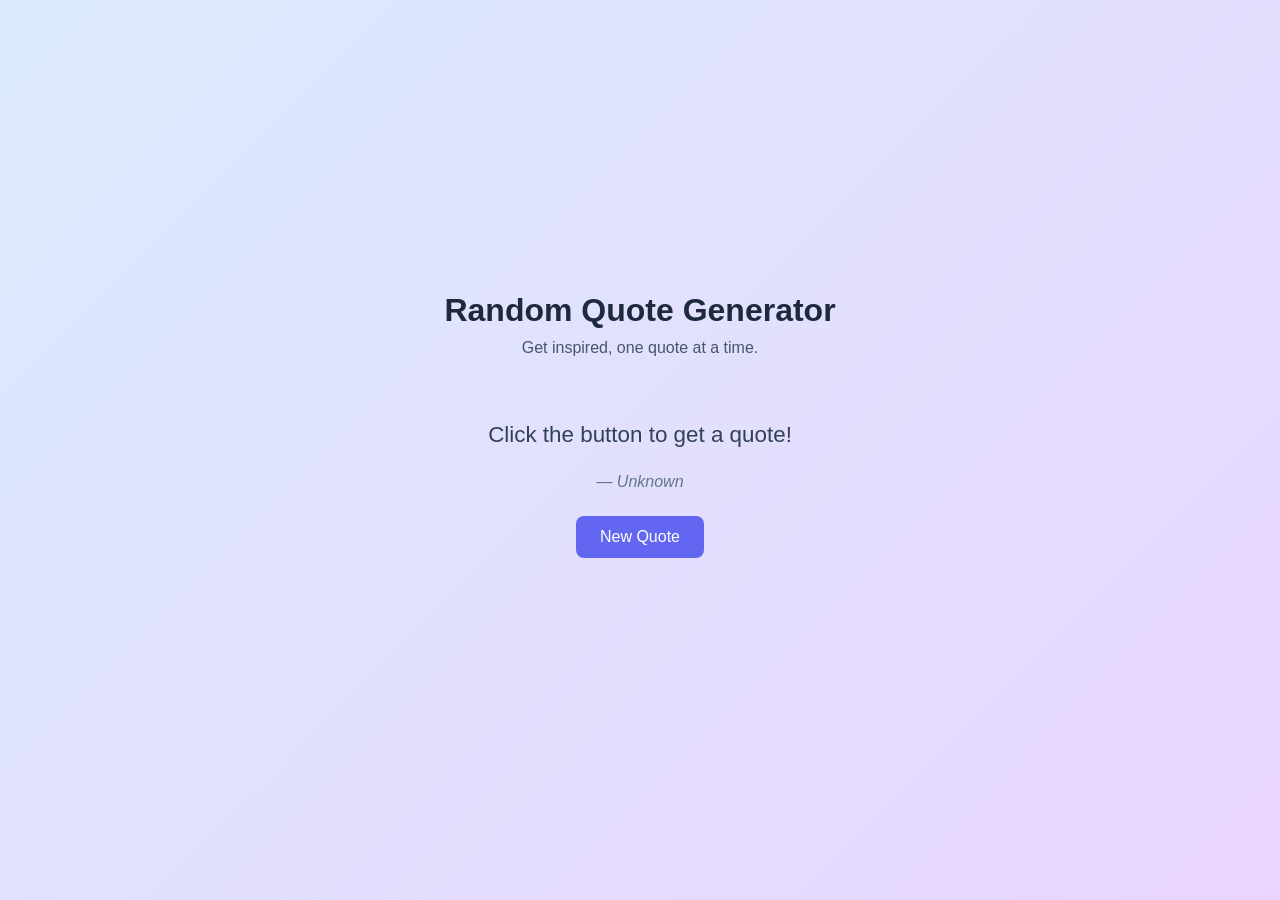
==== index.html @ 4f125be2 "First Commit" ====
<!DOCTYPE html>
<html lang="en">
<head>
    <meta charset="UTF-8">
    <meta name="viewport" content="width=device-width, initial-scale=1.0">
    <title>Random Quote Generator</title>
    <link rel="stylesheet" href="style.css">
</head>
<body>

    <main class="container">
        <header>
            <h1>Random Quote Generator</h1>
            <p>Get inspired, one quote at a time.</p>
        </header>

        <section class="quote-box" aria-live="polite">
            <blockquote id="quote">
                Click the button to get a quote!
            </blockquote>

            <p id="author">— Unknown</p>

            <button id="new-quote" type="button">
                New Quote
            </button>

            <p id="status" role="status"></p>
        </section>
    </main>

    <script src="script.js"></script>
</body>
</html>
---- style.css ----
* {
    margin: 0;
    padding: 0;
    box-sizing: border-box;
}

body {
    font-family: Arial, sans-serif;
    background: linear-gradient(135deg, #dbeafe, #e9d5ff);
    min-height: 100vh;

    display: flex;
    justify-content: center;
    align-items: center;
}

.container {
    width: 90%;
    max-width: 600px;
    text-align: center;
}

header h1 {
    color: #1e293b;
    margin-bottom: 10px;
}

header p {
    color: #475569;
    margin-bottom: 25px;
}

.quote-box {
    background-color: transparent;
    padding: 35px;
    border-radius: 15px;
}

blockquote {
    font-size: 1.4rem;
    line-height: 1.6;
    color: #334155;
    margin-bottom: 20px;
}

#author {
    color: #64748b;
    font-style: italic;
    margin-bottom: 25px;
}

button {
    background-color: #6366f1;
    color: white;
    border: none;
    padding: 12px 24px;
    border-radius: 8px;
    font-size: 1rem;
    cursor: pointer;
    transition: background-color 0.2s;
}

button:hover {
    background-color: #4338ca;
}

button:disabled {
    opacity: 0.6;
    cursor: wait;
}

#status {
    margin-top: 15px;
    color: #475569;
    font-size: 0.9rem;
}
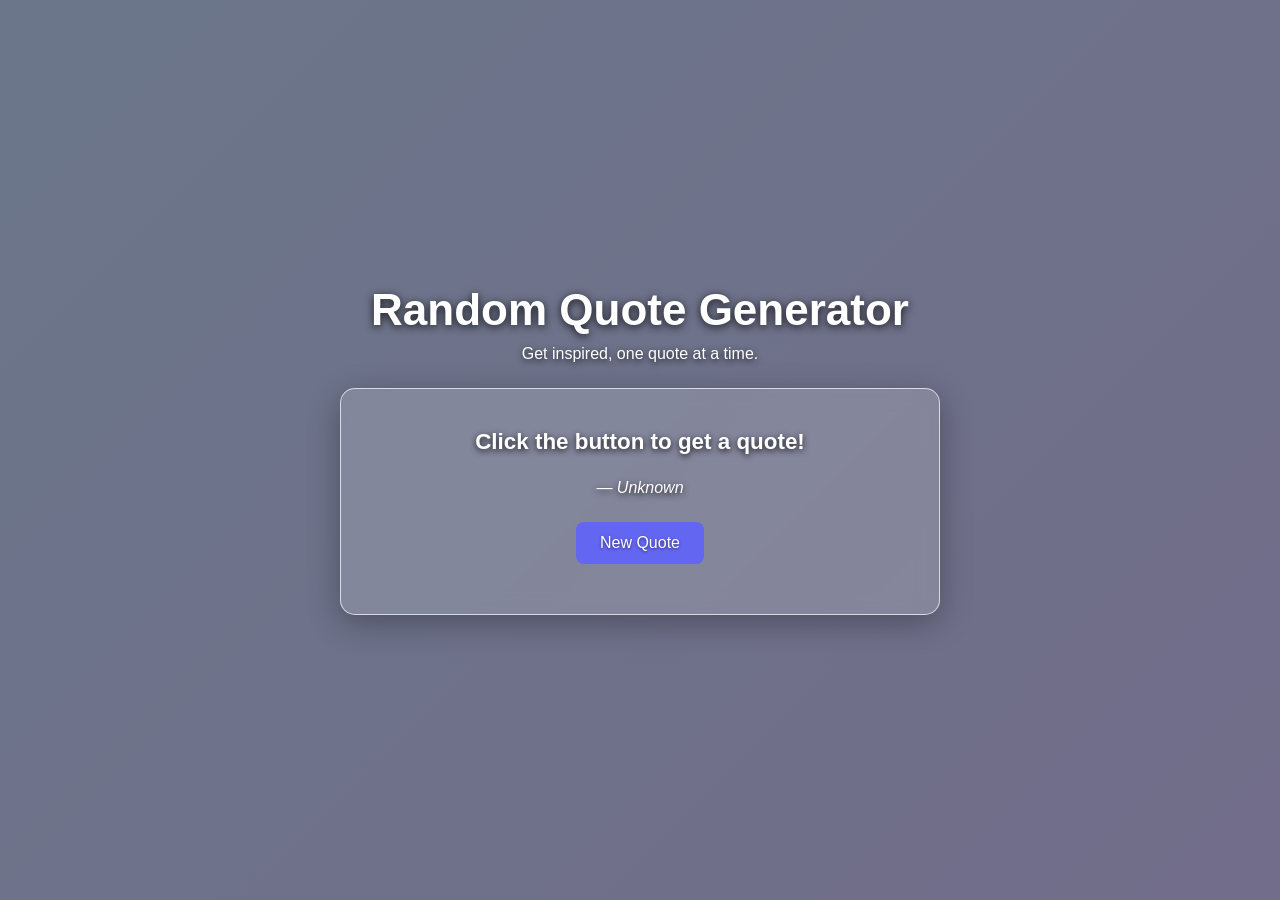
==== commit 2c837afe: "Second Commiterns" ====
--- a/index.html
+++ b/index.html
@@ -9,12 +9,12 @@
 <body>
 
     <main class="container">
-        <header>
+        <header class="page-header">
             <h1>Random Quote Generator</h1>
             <p>Get inspired, one quote at a time.</p>
         </header>
 
-        <section class="quote-box" aria-live="polite">
+        <section class="quote-box" aria-live="polite" aria-label="Random quote">
             <blockquote id="quote">
                 Click the button to get a quote!
             </blockquote>
--- a/style.css
+++ b/style.css
@@ -6,7 +6,13 @@
 
 body {
     font-family: Arial, sans-serif;
-    background: linear-gradient(135deg, #dbeafe, #e9d5ff);
+    background-color: #0f172a;
+    background-image:
+        linear-gradient(rgba(15, 23, 42, 0.55), rgba(15, 23, 42, 0.55)),
+        linear-gradient(135deg, #dbeafe, #e9d5ff);
+    background-size: cover;
+    background-position: center;
+    background-attachment: fixed;
     min-height: 100vh;
 
     display: flex;
@@ -20,32 +26,42 @@
     text-align: center;
 }
 
-header h1 {
-    color: #1e293b;
+.page-header h1 {
+    color: #fff;
     margin-bottom: 10px;
+    font-size: clamp(2rem, 6vw, 2.75rem);
+    text-shadow: 0 2px 8px rgba(0, 0, 0, 0.8);
 }
 
-header p {
-    color: #475569;
+.page-header p {
+    color: #fff;
     margin-bottom: 25px;
+    text-shadow: 0 2px 6px rgba(0, 0, 0, 0.8);
 }
 
 .quote-box {
-    background-color: transparent;
+    background: rgba(255, 255, 255, 0.15);
+    -webkit-backdrop-filter: blur(10px);
+    backdrop-filter: blur(10px);
     padding: 35px;
     border-radius: 15px;
+    border: 1px solid rgba(255, 255, 255, 0.7);
+    box-shadow: 0 8px 32px rgba(0, 0, 0, 0.3);
 }
 
 blockquote {
     font-size: 1.4rem;
     line-height: 1.6;
-    color: #334155;
+    color: #fff;
+    font-weight: 600;
+    text-shadow: 0 2px 6px rgba(0, 0, 0, 0.85);
     margin-bottom: 20px;
 }
 
 #author {
-    color: #64748b;
+    color: #fff;
     font-style: italic;
+    text-shadow: 0 2px 6px rgba(0, 0, 0, 0.85);
     margin-bottom: 25px;
 }
 
@@ -58,6 +74,7 @@
     font-size: 1rem;
     cursor: pointer;
     transition: background-color 0.2s;
+    text-shadow: 0 1px 3px rgba(0, 0, 0, 0.5);
 }
 
 button:hover {
@@ -71,6 +88,7 @@
 
 #status {
     margin-top: 15px;
-    color: #475569;
+    color: #fff;
     font-size: 0.9rem;
+    text-shadow: 0 2px 6px rgba(0, 0, 0, 0.85);
 }
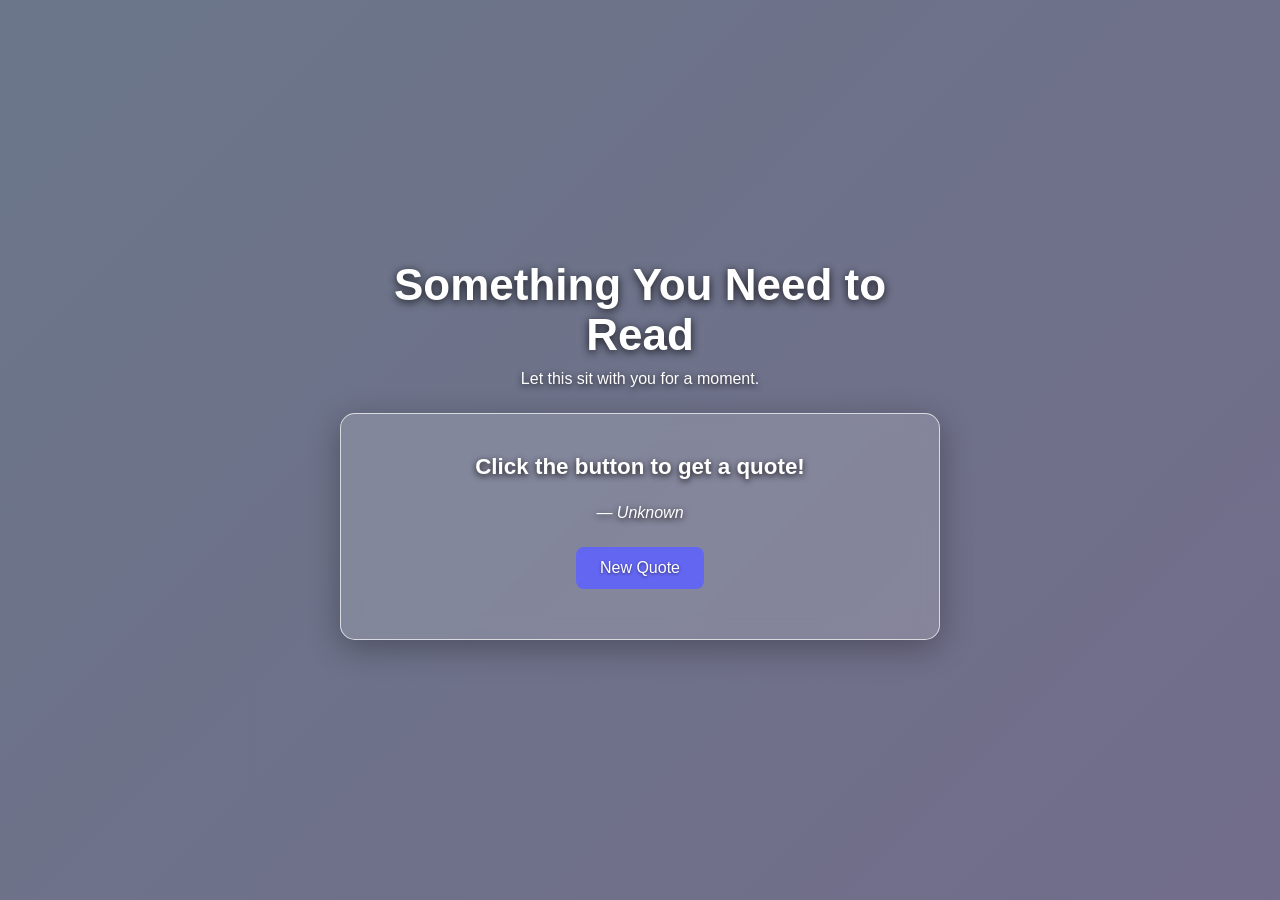
==== commit 3e3ec6eb: "Third Commiternism" ====
--- a/index.html
+++ b/index.html
@@ -4,14 +4,17 @@
     <meta charset="UTF-8">
     <meta name="viewport" content="width=device-width, initial-scale=1.0">
     <title>Random Quote Generator</title>
+    <link rel="preconnect" href="https://fonts.googleapis.com">
+    <link rel="preconnect" href="https://fonts.gstatic.com" crossorigin>
+    <link href="https://fonts.googleapis.com/css2?family=Merriweather:wght@400;700&family=Montserrat:wght@400;500;600;700&display=swap" rel="stylesheet">
     <link rel="stylesheet" href="style.css">
 </head>
 <body>
 
     <main class="container">
         <header class="page-header">
-            <h1>Random Quote Generator</h1>
-            <p>Get inspired, one quote at a time.</p>
+            <h1>Something You Need to Read</h1>
+            <p>Let this sit with you for a moment.</p>
         </header>
 
         <section class="quote-box" aria-live="polite" aria-label="Random quote">
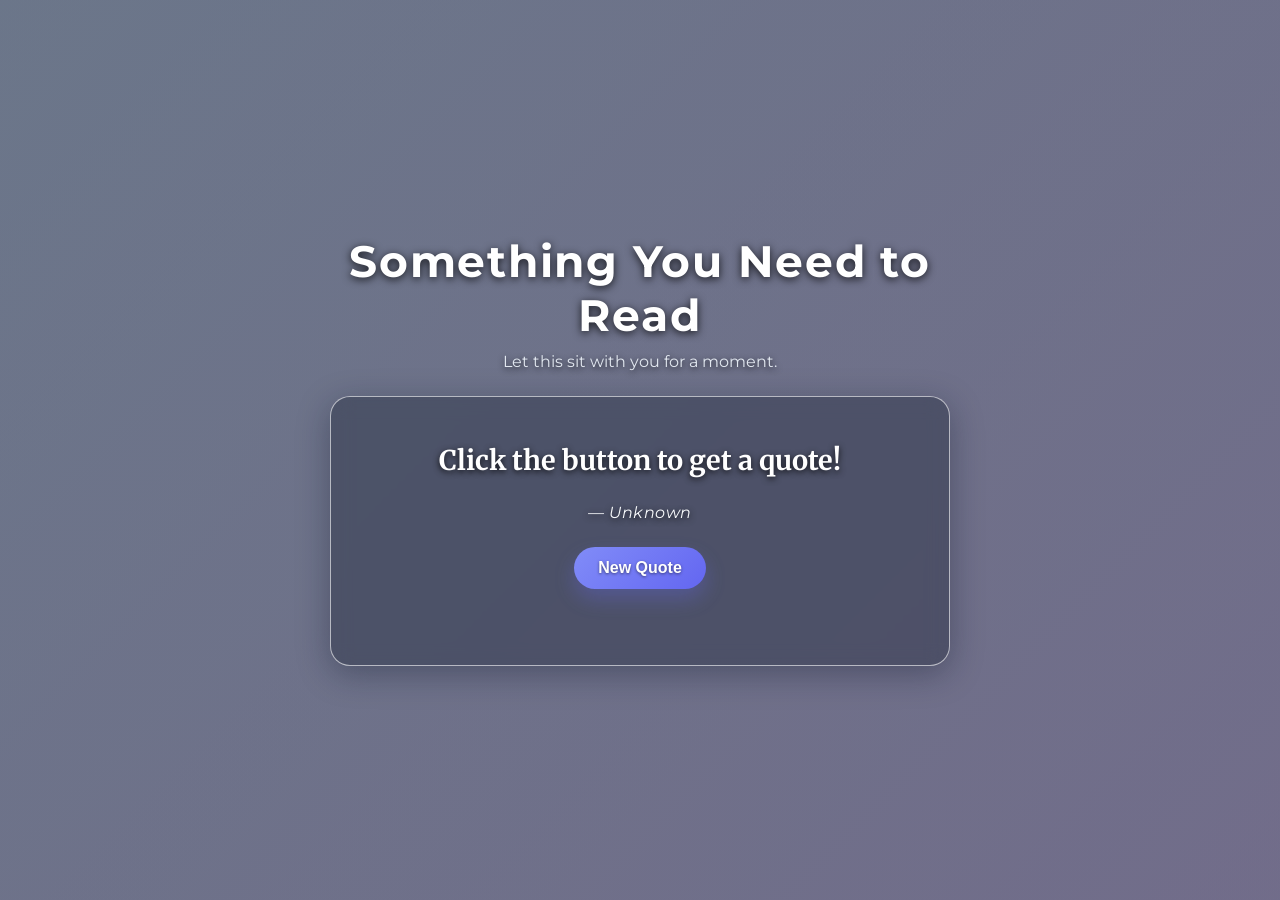
==== commit 0dd6080b: "Background music" ====
--- a/index.html
+++ b/index.html
@@ -1,12 +1,15 @@
+
 <!DOCTYPE html>
 <html lang="en">
 <head>
     <meta charset="UTF-8">
     <meta name="viewport" content="width=device-width, initial-scale=1.0">
     <title>Random Quote Generator</title>
+
     <link rel="preconnect" href="https://fonts.googleapis.com">
     <link rel="preconnect" href="https://fonts.gstatic.com" crossorigin>
     <link href="https://fonts.googleapis.com/css2?family=Merriweather:wght@400;700&family=Montserrat:wght@400;500;600;700&display=swap" rel="stylesheet">
+
     <link rel="stylesheet" href="style.css">
 </head>
 <body>
@@ -32,6 +35,11 @@
         </section>
     </main>
 
+    <audio id="background-music" loop preload="auto">
+        <source src="music.mp3" type="audio/mpeg">
+        Your browser does not support audio.
+    </audio>
+
     <script src="script.js"></script>
 </body>
-</html>+</html>
--- a/style.css
+++ b/style.css
@@ -1,3 +1,4 @@
+
 * {
     margin: 0;
     padding: 0;
@@ -5,7 +6,7 @@
 }
 
 body {
-    font-family: Arial, sans-serif;
+    font-family: "Montserrat", Arial, sans-serif;
     background-color: #0f172a;
     background-image:
         linear-gradient(rgba(15, 23, 42, 0.55), rgba(15, 23, 42, 0.55)),
@@ -14,81 +15,115 @@
     background-position: center;
     background-attachment: fixed;
     min-height: 100vh;
-
     display: flex;
     justify-content: center;
     align-items: center;
+    padding: 24px;
+    color: #fff;
 }
 
 .container {
-    width: 90%;
-    max-width: 600px;
+    width: min(100%, 620px);
     text-align: center;
+}
+
+.page-header {
+    margin-bottom: 24px;
 }
 
 .page-header h1 {
     color: #fff;
     margin-bottom: 10px;
     font-size: clamp(2rem, 6vw, 2.75rem);
+    font-weight: 700;
+    letter-spacing: 0.04em;
     text-shadow: 0 2px 8px rgba(0, 0, 0, 0.8);
 }
 
 .page-header p {
-    color: #fff;
+    color: #e2e8f0;
     margin-bottom: 25px;
+    font-size: 1rem;
     text-shadow: 0 2px 6px rgba(0, 0, 0, 0.8);
 }
 
 .quote-box {
-    background: rgba(255, 255, 255, 0.15);
+    background: rgba(15, 23, 42, 0.35);
     -webkit-backdrop-filter: blur(10px);
     backdrop-filter: blur(10px);
-    padding: 35px;
-    border-radius: 15px;
-    border: 1px solid rgba(255, 255, 255, 0.7);
-    box-shadow: 0 8px 32px rgba(0, 0, 0, 0.3);
+    padding: clamp(1.5rem, 4vw, 2.5rem);
+    border-radius: 20px;
+    border: 1px solid rgba(255, 255, 255, 0.6);
+    box-shadow: 0 8px 32px rgba(15, 23, 42, 0.35);
 }
 
 blockquote {
-    font-size: 1.4rem;
-    line-height: 1.6;
+    font-family: "Merriweather", Georgia, serif;
+    font-size: clamp(1.2rem, 3vw, 1.7rem);
+    line-height: 1.7;
     color: #fff;
-    font-weight: 600;
+    font-weight: 700;
     text-shadow: 0 2px 6px rgba(0, 0, 0, 0.85);
     margin-bottom: 20px;
 }
 
 #author {
-    color: #fff;
+    color: #f8fafc;
     font-style: italic;
+    font-size: 1rem;
+    letter-spacing: 0.03em;
     text-shadow: 0 2px 6px rgba(0, 0, 0, 0.85);
     margin-bottom: 25px;
 }
 
 button {
-    background-color: #6366f1;
+    background: linear-gradient(135deg, #818cf8, #6366f1);
     color: white;
     border: none;
     padding: 12px 24px;
-    border-radius: 8px;
+    border-radius: 999px;
     font-size: 1rem;
+    font-weight: 600;
     cursor: pointer;
-    transition: background-color 0.2s;
+    transition: transform 0.2s ease, box-shadow 0.2s ease, background 0.2s ease;
+    box-shadow: 0 10px 20px rgba(99, 102, 241, 0.3);
     text-shadow: 0 1px 3px rgba(0, 0, 0, 0.5);
 }
 
 button:hover {
-    background-color: #4338ca;
+    background: linear-gradient(135deg, #7c3aed, #4f46e5);
+    transform: translateY(-1px);
+}
+
+button:focus-visible {
+    outline: 3px solid rgba(255, 255, 255, 0.8);
+    outline-offset: 4px;
 }
 
 button:disabled {
-    opacity: 0.6;
+    opacity: 0.7;
     cursor: wait;
+    transform: none;
 }
 
 #status {
     margin-top: 15px;
-    color: #fff;
+    min-height: 1.5em;
+    color: #f8fafc;
     font-size: 0.9rem;
     text-shadow: 0 2px 6px rgba(0, 0, 0, 0.85);
-}+}
+
+@media (max-width: 480px) {
+    body {
+        padding: 18px;
+    }
+
+    .page-header h1 {
+        letter-spacing: 0.02em;
+    }
+
+    .quote-box {
+        border-radius: 16px;
+    }
+}
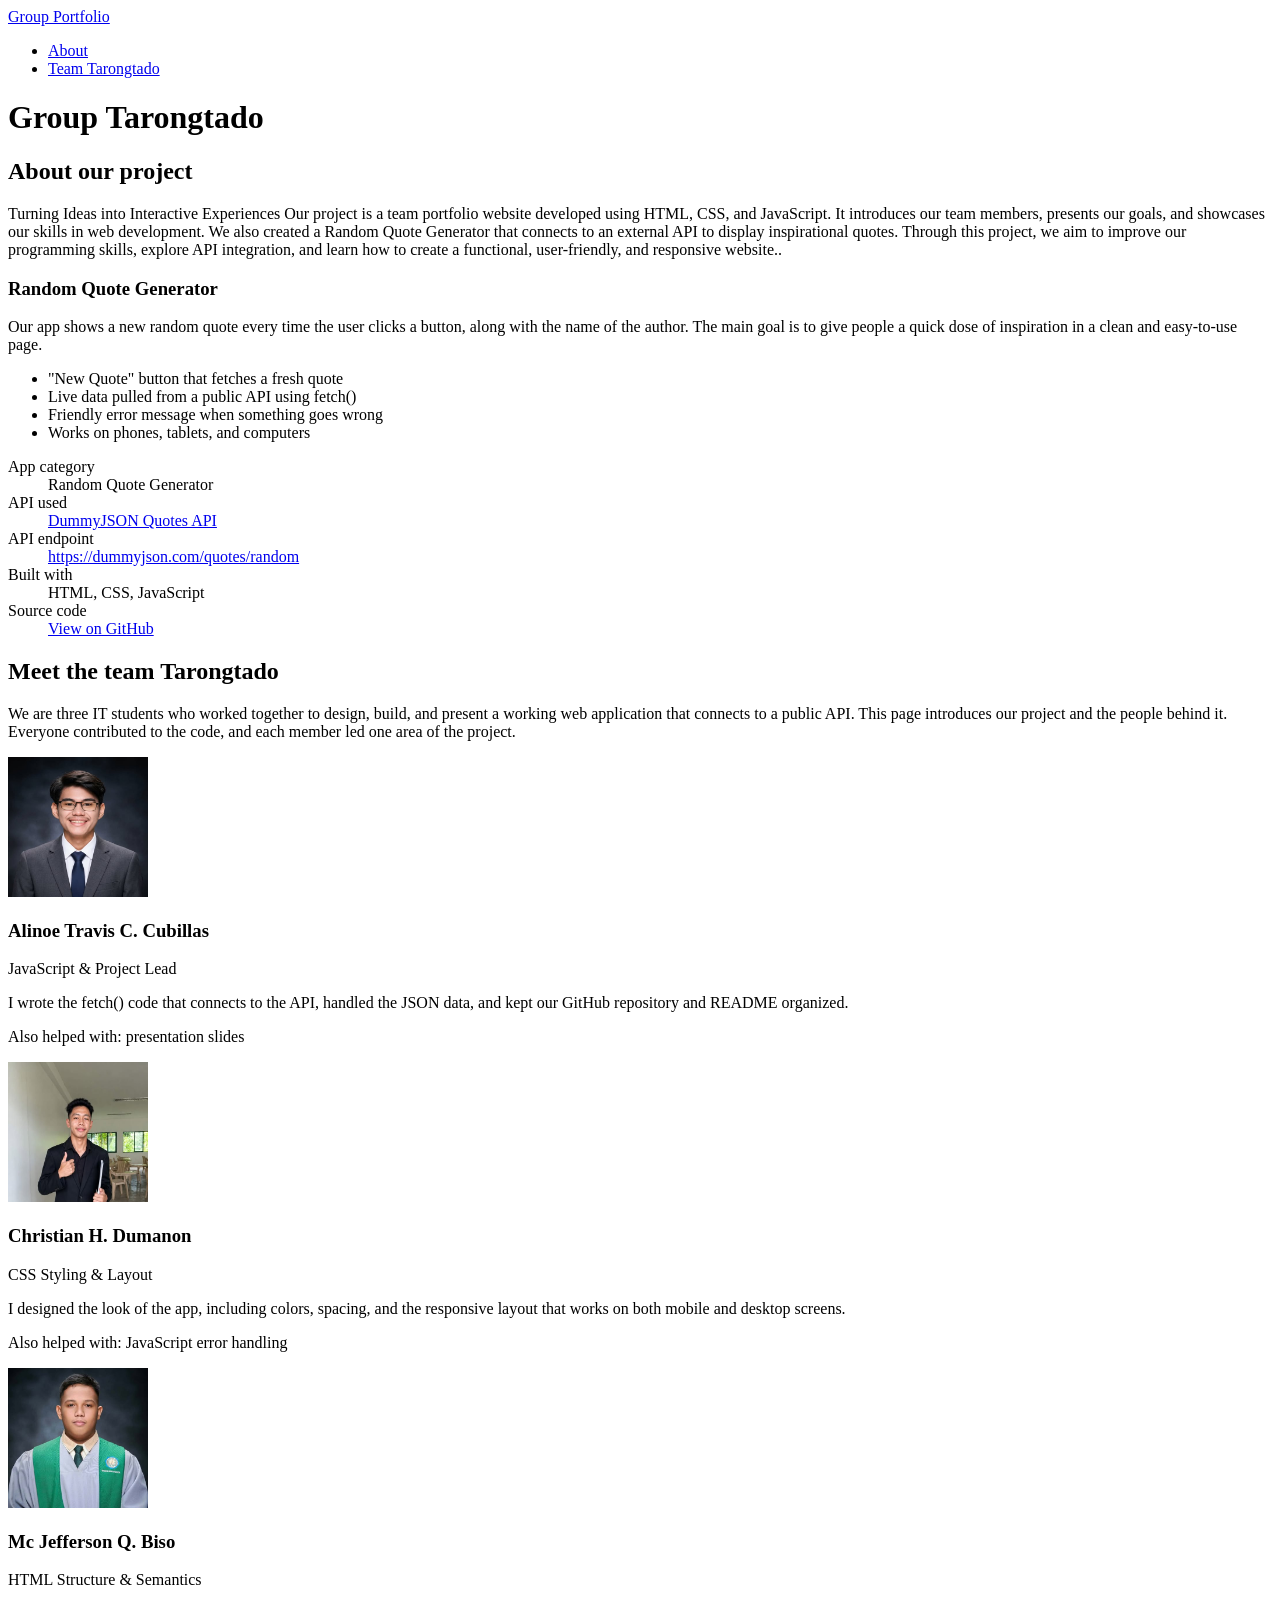
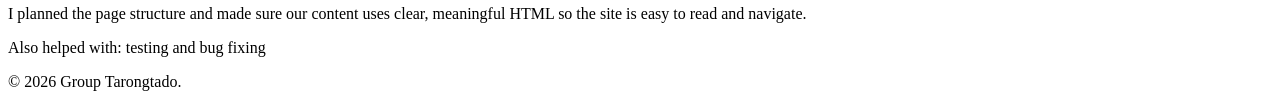
==== commit e8acdaaf: "Index upload" ====
--- a/index.html
+++ b/index.html
@@ -1,45 +1,190 @@
-
 <!DOCTYPE html>
 <html lang="en">
 <head>
-    <meta charset="UTF-8">
-    <meta name="viewport" content="width=device-width, initial-scale=1.0">
-    <title>Random Quote Generator</title>
+  <meta charset="UTF-8">
+  <meta name="viewport" content="width=device-width, initial-scale=1">
+  <title>Group Tarongtado | IT 110 Midterm Project</title>
 
-    <link rel="preconnect" href="https://fonts.googleapis.com">
-    <link rel="preconnect" href="https://fonts.gstatic.com" crossorigin>
-    <link href="https://fonts.googleapis.com/css2?family=Merriweather:wght@400;700&family=Montserrat:wght@400;500;600;700&display=swap" rel="stylesheet">
+</head>
 
-    <link rel="stylesheet" href="style.css">
-</head>
 <body>
 
-    <main class="container">
-        <header class="page-header">
-            <h1>Something You Need to Read</h1>
-            <p>Let this sit with you for a moment.</p>
-        </header>
+  <nav>
+    <div class="wrap">
+      <a class="brand" href="#top">Group Portfolio</a>
+      <ul>
+        <li><a href="#about">About</a></li>
+        <li><a href="#team">Team Tarongtado</a></li>
+      </ul>
+    </div>
+  </nav>
 
-        <section class="quote-box" aria-live="polite" aria-label="Random quote">
-            <blockquote id="quote">
-                Click the button to get a quote!
-            </blockquote>
+  <main id="top">
 
-            <p id="author">— Unknown</p>
 
-            <button id="new-quote" type="button">
-                New Quote
-            </button>
+    <header class="hero">
+      <div class="wrap">
 
-            <p id="status" role="status"></p>
-        </section>
-    </main>
+        <h1>Group Tarongtado</h1>
 
-    <audio id="background-music" loop preload="auto">
-        <source src="music.mp3" type="audio/mpeg">
-        Your browser does not support audio.
-    </audio>
+        <p>
+          
+        </p>
+      </div>
+    </header>
 
-    <script src="script.js"></script>
+    <section id="about">
+      <div class="wrap">
+        <h2>About our project</h2>
+        <p class="lead">Turning Ideas into Interactive Experiences
+        Our project is a team portfolio website developed using HTML, CSS, and JavaScript.
+        It introduces our team members, presents our goals, and showcases our skills in web development. 
+        We also created a Random Quote Generator that connects to an external API to display inspirational quotes. 
+        Through this project, we aim to improve our programming skills, explore API integration, 
+        and learn how to create a functional, user-friendly, and responsive website..</p>
+
+        <div class="project-grid">
+          <div>
+            
+            <h3>Random Quote Generator</h3>
+
+            <p>
+              Our app shows a new random quote every time the user clicks a button,
+              along with the name of the author. The main goal is to give people a quick
+              dose of inspiration in a clean and easy-to-use page.
+            </p>
+
+            <ul class="features">
+              <li>"New Quote" button that fetches a fresh quote</li>
+              <li>Live data pulled from a public API using fetch()</li>
+              <li>Friendly error message when something goes wrong</li>
+              <li>Works on phones, tablets, and computers</li>
+            </ul>
+          </div>
+
+          <aside class="facts">
+            <dl>
+              <dt>App category</dt>
+              <dd>Random Quote Generator</dd> <!-- EDIT -->
+
+              <dt>API used</dt>
+              <dd><a href="https://dummyjson.com/docs/quotes">DummyJSON Quotes API</a></dd> <!-- EDIT: change if you use a different API -->
+
+              <dt>API endpoint</dt>
+              <dd><a href="https://dummyjson.com/quotes/random">https://dummyjson.com/quotes/random</a></dd>
+
+              <dt>Built with</dt>
+              <dd>HTML, CSS, JavaScript</dd>
+
+              <dt>Source code</dt>
+              <dd><a href="https://github.com/traviscubillas-bit/Something-you-need-to-read">View on GitHub</a></dd> <!-- EDIT -->
+              
+            </dl>
+          </aside>
+        </div>
+      </div>
+    </section>
+
+    <section id="team">
+      <div class="wrap">
+        <h2>Meet the team Tarongtado</h2>
+        <p class="lead">
+          We are three IT students who worked together to design, build, and present a
+          working web application that connects to a public API. This page introduces
+          our project and the people behind it. Everyone contributed to the code, and each member led one area of the project.
+        </p>
+
+        <div class="team">
+
+          <article class="member">
+
+            <img
+              <img src="CubillasT.jpg" width='140' height='140'><rect width='140' height='140' fill='%23dfe3ea'/><circle cx='70' cy='55' r='25' fill='%23a5afc4'/><ellipse cx='70' cy='125' rx='45' ry='38' fill='%23a5afc4'/></svg>
+            
+            <h3>Alinoe Travis C. Cubillas</h3>
+            <span class="role">JavaScript &amp; Project Lead</span>
+            <p>
+              I wrote the fetch() code that connects to the API, handled the JSON data,
+              and kept our GitHub repository and README organized.
+            </p>
+            <p class="skills">Also helped with: presentation slides</p>
+          </article>
+
+          <article class="member">
+            <img
+              <img src="christianbuang.jpg" width='140' height='140'><rect width='140' height='140' fill='%23dfe3ea'/><circle cx='70' cy='55' r='25' fill='%23a5afc4'/><ellipse cx='70' cy='125' rx='45' ry='38' fill='%23a5afc4'/></svg>
+            
+            <h3>Christian H. Dumanon</h3>
+            <span class="role">CSS Styling &amp; Layout</span>
+            <p>
+              I designed the look of the app, including colors, spacing, and the
+              responsive layout that works on both mobile and desktop screens.
+            </p>
+            <p class="skills">Also helped with: JavaScript error handling</p>
+          </article>
+
+          <article class="member">
+
+            <img
+              <img src="biso.jpg" width='140' height='140'><rect width='140' height='140' fill='%23dfe3ea'/><circle cx='70' cy='55' r='25' fill='%23a5afc4'/><ellipse cx='70' cy='125' rx='45' ry='38' fill='%23a5afc4'/></svg>
+            
+            <h3>Mc Jefferson Q. Biso</h3>
+            <span class="role">HTML Structure &amp; Semantics</span>
+            <p>
+          I planned the page structure and made sure our content uses clear,
+              meaningful HTML so the site is easy to read and navigate.
+            </p>
+            <p class="skills">Also helped with: testing and bug fixing</p>
+          </article>
+
+        </div>
+      </div>
+    </section>
+
+
+
+  </main>
+
+  <footer>
+    <div class="wrap">
+      <p>
+        &copy; 2026 Group Tarongtado.
+      </p>
+    </div>
+  </footer>
+
+  <script>
+    const quoteButton = document.getElementById("get-quote");
+    const quoteText = document.getElementById("quote-text");
+    const quoteAuthor = document.getElementById("quote-author");
+    const quoteStatus = document.getElementById("quote-status");
+
+    quoteButton.addEventListener("click", async () => {
+      quoteButton.disabled = true;
+      quoteStatus.textContent = "Loading quote...";
+
+      try {
+        const response = await fetch("https://dummyjson.com/quotes/random");
+        if (!response.ok) {
+          throw new Error(`Request failed with status ${response.status}`);
+        }
+
+        const data = await response.json();
+        if (typeof data.quote !== "string" || typeof data.author !== "string") {
+          throw new Error("The API returned an invalid quote.");
+        }
+
+        quoteText.textContent = `"${data.quote}"`;
+        quoteAuthor.textContent = `- ${data.author}`;
+        quoteStatus.textContent = "";
+      } catch (error) {
+        quoteText.textContent = "Unable to load a quote right now.";
+        quoteAuthor.textContent = "";
+        quoteStatus.textContent = "Check your connection and try again.";
+      } finally {
+        quoteButton.disabled = false;
+      }
+    });
+  </script>
 </body>
 </html>
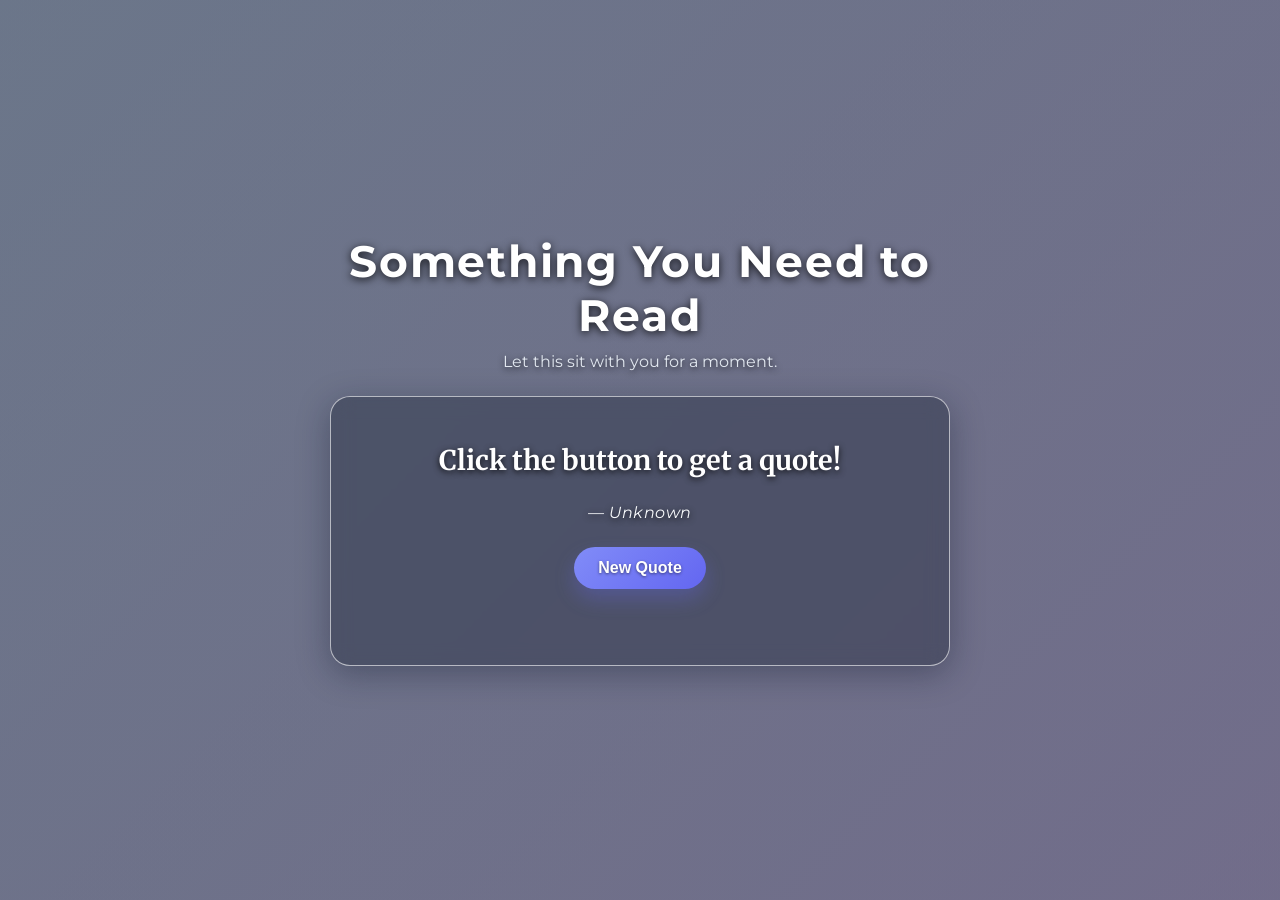
==== commit 9b330b91: "Rename app and portfolio pages fix" ====
--- a/index.html
+++ b/index.html
@@ -1,190 +1,43 @@
 <!DOCTYPE html>
 <html lang="en">
 <head>
-  <meta charset="UTF-8">
-  <meta name="viewport" content="width=device-width, initial-scale=1">
-  <title>Group Tarongtado | IT 110 Midterm Project</title>
+    <meta charset="UTF-8">
+    <meta name="viewport" content="width=device-width, initial-scale=1.0">
+    <title>Random Quote Generator</title>
 
+    <link rel="preconnect" href="https://fonts.googleapis.com">
+    <link rel="preconnect" href="https://fonts.gstatic.com" crossorigin>
+    <link href="https://fonts.googleapis.com/css2?family=Merriweather:wght@400;700&family=Montserrat:wght@400;500;600;700&display=swap" rel="stylesheet">
+
+    <link rel="stylesheet" href="style.css">
 </head>
+<body>
+    <main class="container">
+        <header class="page-header">
+            <h1>Something You Need to Read</h1>
+            <p>Let this sit with you for a moment.</p>
+        </header>
 
-<body>
+        <section class="quote-box" aria-live="polite" aria-label="Random quote">
+            <blockquote id="quote">
+                Click the button to get a quote!
+            </blockquote>
 
-  <nav>
-    <div class="wrap">
-      <a class="brand" href="#top">Group Portfolio</a>
-      <ul>
-        <li><a href="#about">About</a></li>
-        <li><a href="#team">Team Tarongtado</a></li>
-      </ul>
-    </div>
-  </nav>
+            <p id="author">— Unknown</p>
 
-  <main id="top">
+            <button id="new-quote" type="button">
+                New Quote
+            </button>
 
+            <p id="status" role="status"></p>
+        </section>
+    </main>
 
-    <header class="hero">
-      <div class="wrap">
+    <audio id="background-music" loop preload="none">
+        <source src="Music.mp3" type="audio/mpeg">
+        Your browser does not support audio.
+    </audio>
 
-        <h1>Group Tarongtado</h1>
-
-        <p>
-          
-        </p>
-      </div>
-    </header>
-
-    <section id="about">
-      <div class="wrap">
-        <h2>About our project</h2>
-        <p class="lead">Turning Ideas into Interactive Experiences
-        Our project is a team portfolio website developed using HTML, CSS, and JavaScript.
-        It introduces our team members, presents our goals, and showcases our skills in web development. 
-        We also created a Random Quote Generator that connects to an external API to display inspirational quotes. 
-        Through this project, we aim to improve our programming skills, explore API integration, 
-        and learn how to create a functional, user-friendly, and responsive website..</p>
-
-        <div class="project-grid">
-          <div>
-            
-            <h3>Random Quote Generator</h3>
-
-            <p>
-              Our app shows a new random quote every time the user clicks a button,
-              along with the name of the author. The main goal is to give people a quick
-              dose of inspiration in a clean and easy-to-use page.
-            </p>
-
-            <ul class="features">
-              <li>"New Quote" button that fetches a fresh quote</li>
-              <li>Live data pulled from a public API using fetch()</li>
-              <li>Friendly error message when something goes wrong</li>
-              <li>Works on phones, tablets, and computers</li>
-            </ul>
-          </div>
-
-          <aside class="facts">
-            <dl>
-              <dt>App category</dt>
-              <dd>Random Quote Generator</dd> <!-- EDIT -->
-
-              <dt>API used</dt>
-              <dd><a href="https://dummyjson.com/docs/quotes">DummyJSON Quotes API</a></dd> <!-- EDIT: change if you use a different API -->
-
-              <dt>API endpoint</dt>
-              <dd><a href="https://dummyjson.com/quotes/random">https://dummyjson.com/quotes/random</a></dd>
-
-              <dt>Built with</dt>
-              <dd>HTML, CSS, JavaScript</dd>
-
-              <dt>Source code</dt>
-              <dd><a href="https://github.com/traviscubillas-bit/Something-you-need-to-read">View on GitHub</a></dd> <!-- EDIT -->
-              
-            </dl>
-          </aside>
-        </div>
-      </div>
-    </section>
-
-    <section id="team">
-      <div class="wrap">
-        <h2>Meet the team Tarongtado</h2>
-        <p class="lead">
-          We are three IT students who worked together to design, build, and present a
-          working web application that connects to a public API. This page introduces
-          our project and the people behind it. Everyone contributed to the code, and each member led one area of the project.
-        </p>
-
-        <div class="team">
-
-          <article class="member">
-
-            <img
-              <img src="CubillasT.jpg" width='140' height='140'><rect width='140' height='140' fill='%23dfe3ea'/><circle cx='70' cy='55' r='25' fill='%23a5afc4'/><ellipse cx='70' cy='125' rx='45' ry='38' fill='%23a5afc4'/></svg>
-            
-            <h3>Alinoe Travis C. Cubillas</h3>
-            <span class="role">JavaScript &amp; Project Lead</span>
-            <p>
-              I wrote the fetch() code that connects to the API, handled the JSON data,
-              and kept our GitHub repository and README organized.
-            </p>
-            <p class="skills">Also helped with: presentation slides</p>
-          </article>
-
-          <article class="member">
-            <img
-              <img src="christianbuang.jpg" width='140' height='140'><rect width='140' height='140' fill='%23dfe3ea'/><circle cx='70' cy='55' r='25' fill='%23a5afc4'/><ellipse cx='70' cy='125' rx='45' ry='38' fill='%23a5afc4'/></svg>
-            
-            <h3>Christian H. Dumanon</h3>
-            <span class="role">CSS Styling &amp; Layout</span>
-            <p>
-              I designed the look of the app, including colors, spacing, and the
-              responsive layout that works on both mobile and desktop screens.
-            </p>
-            <p class="skills">Also helped with: JavaScript error handling</p>
-          </article>
-
-          <article class="member">
-
-            <img
-              <img src="biso.jpg" width='140' height='140'><rect width='140' height='140' fill='%23dfe3ea'/><circle cx='70' cy='55' r='25' fill='%23a5afc4'/><ellipse cx='70' cy='125' rx='45' ry='38' fill='%23a5afc4'/></svg>
-            
-            <h3>Mc Jefferson Q. Biso</h3>
-            <span class="role">HTML Structure &amp; Semantics</span>
-            <p>
-          I planned the page structure and made sure our content uses clear,
-              meaningful HTML so the site is easy to read and navigate.
-            </p>
-            <p class="skills">Also helped with: testing and bug fixing</p>
-          </article>
-
-        </div>
-      </div>
-    </section>
-
-
-
-  </main>
-
-  <footer>
-    <div class="wrap">
-      <p>
-        &copy; 2026 Group Tarongtado.
-      </p>
-    </div>
-  </footer>
-
-  <script>
-    const quoteButton = document.getElementById("get-quote");
-    const quoteText = document.getElementById("quote-text");
-    const quoteAuthor = document.getElementById("quote-author");
-    const quoteStatus = document.getElementById("quote-status");
-
-    quoteButton.addEventListener("click", async () => {
-      quoteButton.disabled = true;
-      quoteStatus.textContent = "Loading quote...";
-
-      try {
-        const response = await fetch("https://dummyjson.com/quotes/random");
-        if (!response.ok) {
-          throw new Error(`Request failed with status ${response.status}`);
-        }
-
-        const data = await response.json();
-        if (typeof data.quote !== "string" || typeof data.author !== "string") {
-          throw new Error("The API returned an invalid quote.");
-        }
-
-        quoteText.textContent = `"${data.quote}"`;
-        quoteAuthor.textContent = `- ${data.author}`;
-        quoteStatus.textContent = "";
-      } catch (error) {
-        quoteText.textContent = "Unable to load a quote right now.";
-        quoteAuthor.textContent = "";
-        quoteStatus.textContent = "Check your connection and try again.";
-      } finally {
-        quoteButton.disabled = false;
-      }
-    });
-  </script>
+    <script src="script.js"></script>
 </body>
 </html>
--- a/style.css
+++ b/style.css
@@ -0,0 +1,129 @@
+
+* {
+    margin: 0;
+    padding: 0;
+    box-sizing: border-box;
+}
+
+body {
+    font-family: "Montserrat", Arial, sans-serif;
+    background-color: #0f172a;
+    background-image:
+        linear-gradient(rgba(15, 23, 42, 0.55), rgba(15, 23, 42, 0.55)),
+        linear-gradient(135deg, #dbeafe, #e9d5ff);
+    background-size: cover;
+    background-position: center;
+    background-attachment: fixed;
+    min-height: 100vh;
+    display: flex;
+    justify-content: center;
+    align-items: center;
+    padding: 24px;
+    color: #fff;
+}
+
+.container {
+    width: min(100%, 620px);
+    text-align: center;
+}
+
+.page-header {
+    margin-bottom: 24px;
+}
+
+.page-header h1 {
+    color: #fff;
+    margin-bottom: 10px;
+    font-size: clamp(2rem, 6vw, 2.75rem);
+    font-weight: 700;
+    letter-spacing: 0.04em;
+    text-shadow: 0 2px 8px rgba(0, 0, 0, 0.8);
+}
+
+.page-header p {
+    color: #e2e8f0;
+    margin-bottom: 25px;
+    font-size: 1rem;
+    text-shadow: 0 2px 6px rgba(0, 0, 0, 0.8);
+}
+
+.quote-box {
+    background: rgba(15, 23, 42, 0.35);
+    -webkit-backdrop-filter: blur(10px);
+    backdrop-filter: blur(10px);
+    padding: clamp(1.5rem, 4vw, 2.5rem);
+    border-radius: 20px;
+    border: 1px solid rgba(255, 255, 255, 0.6);
+    box-shadow: 0 8px 32px rgba(15, 23, 42, 0.35);
+}
+
+blockquote {
+    font-family: "Merriweather", Georgia, serif;
+    font-size: clamp(1.2rem, 3vw, 1.7rem);
+    line-height: 1.7;
+    color: #fff;
+    font-weight: 700;
+    text-shadow: 0 2px 6px rgba(0, 0, 0, 0.85);
+    margin-bottom: 20px;
+}
+
+#author {
+    color: #f8fafc;
+    font-style: italic;
+    font-size: 1rem;
+    letter-spacing: 0.03em;
+    text-shadow: 0 2px 6px rgba(0, 0, 0, 0.85);
+    margin-bottom: 25px;
+}
+
+button {
+    background: linear-gradient(135deg, #818cf8, #6366f1);
+    color: white;
+    border: none;
+    padding: 12px 24px;
+    border-radius: 999px;
+    font-size: 1rem;
+    font-weight: 600;
+    cursor: pointer;
+    transition: transform 0.2s ease, box-shadow 0.2s ease, background 0.2s ease;
+    box-shadow: 0 10px 20px rgba(99, 102, 241, 0.3);
+    text-shadow: 0 1px 3px rgba(0, 0, 0, 0.5);
+}
+
+button:hover {
+    background: linear-gradient(135deg, #7c3aed, #4f46e5);
+    transform: translateY(-1px);
+}
+
+button:focus-visible {
+    outline: 3px solid rgba(255, 255, 255, 0.8);
+    outline-offset: 4px;
+}
+
+button:disabled {
+    opacity: 0.7;
+    cursor: wait;
+    transform: none;
+}
+
+#status {
+    margin-top: 15px;
+    min-height: 1.5em;
+    color: #f8fafc;
+    font-size: 0.9rem;
+    text-shadow: 0 2px 6px rgba(0, 0, 0, 0.85);
+}
+
+@media (max-width: 480px) {
+    body {
+        padding: 18px;
+    }
+
+    .page-header h1 {
+        letter-spacing: 0.02em;
+    }
+
+    .quote-box {
+        border-radius: 16px;
+    }
+}
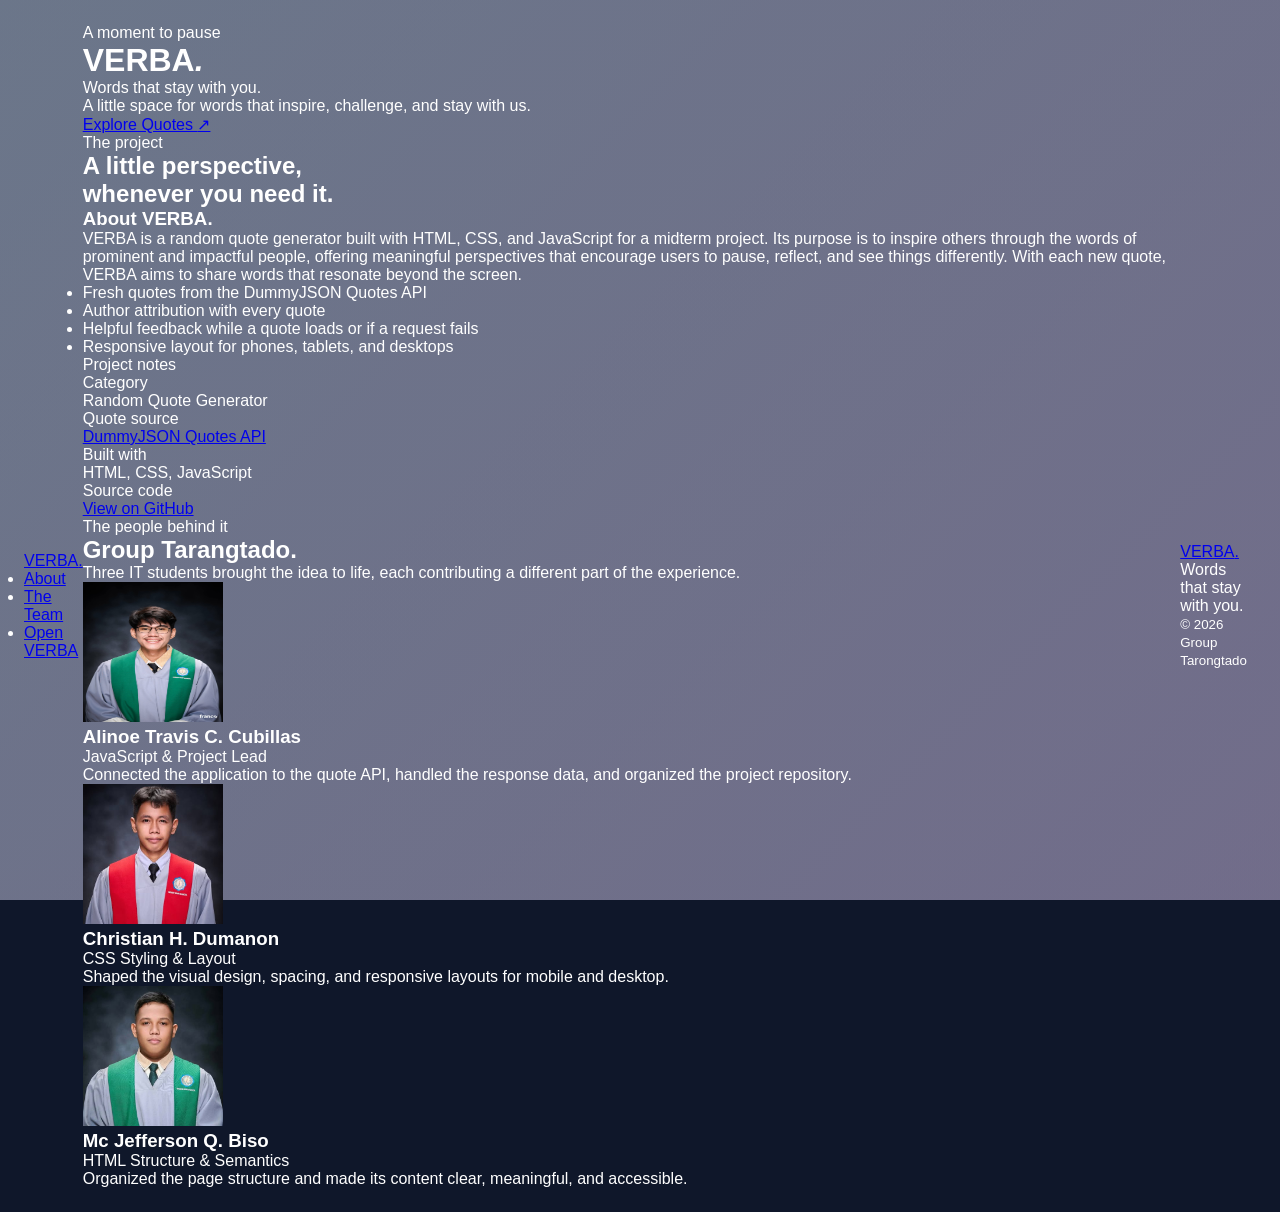
==== commit 98e02afe: "Add files via upload UPDATED HTML" ====
--- a/index.html
+++ b/index.html
@@ -1,43 +1,161 @@
-<!DOCTYPE html>
-<html lang="en">
-<head>
-    <meta charset="UTF-8">
-    <meta name="viewport" content="width=device-width, initial-scale=1.0">
-    <title>Random Quote Generator</title>
-
-    <link rel="preconnect" href="https://fonts.googleapis.com">
-    <link rel="preconnect" href="https://fonts.gstatic.com" crossorigin>
-    <link href="https://fonts.googleapis.com/css2?family=Merriweather:wght@400;700&family=Montserrat:wght@400;500;600;700&display=swap" rel="stylesheet">
-
-    <link rel="stylesheet" href="style.css">
-</head>
-<body>
-    <main class="container">
-        <header class="page-header">
-            <h1>Something You Need to Read</h1>
-            <p>Let this sit with you for a moment.</p>
-        </header>
-
-        <section class="quote-box" aria-live="polite" aria-label="Random quote">
-            <blockquote id="quote">
-                Click the button to get a quote!
-            </blockquote>
-
-            <p id="author">— Unknown</p>
-
-            <button id="new-quote" type="button">
-                New Quote
-            </button>
-
-            <p id="status" role="status"></p>
-        </section>
-    </main>
-
-    <audio id="background-music" loop preload="none">
-        <source src="Music.mp3" type="audio/mpeg">
-        Your browser does not support audio.
-    </audio>
-
-    <script src="script.js"></script>
-</body>
-</html>
+<!DOCTYPE html>
+<html lang="en">
+<head>
+    <meta charset="UTF-8">
+    <meta name="viewport" content="width=device-width, initial-scale=1">
+    <meta name="theme-color" content="#0B0C0B">
+    <title>VERBA. — Words that stay with you.</title>
+    <link rel="stylesheet" href="style.css">
+    <script src="script.js" defer></script>
+</head>
+
+<body class="portfolio-page">
+    <nav class="site-nav" aria-label="Main navigation">
+        <div class="wrap nav-inner">
+            <a class="brand" href="#top" aria-label="VERBA home">VERBA<span>.</span></a>
+            <ul>
+                <li><a href="#about">About</a></li>
+                <li><a href="#team">The Team</a></li>
+                <li><a class="nav-cta" href="app.html">Open VERBA</a></li>
+            </ul>
+        </div>
+    </nav>
+
+    <main id="top">
+        <header class="hero">
+            <div class="wrap hero-inner">
+                <p class="eyebrow"><span></span> A moment to pause</p>
+                <h1>VERBA<em>.</em></h1>
+                <p class="hero-tagline">Words that stay with you.</p>
+                <p class="hero-intro">
+                    A little space for words that inspire, challenge, and stay
+                    with us.
+                </p>
+                <a class="portfolio-cta" href="app.html">Explore Quotes <span aria-hidden="true">↗</span></a>
+            </div>
+        </header>
+
+        <section id="about" class="about-section">
+            <div class="wrap">
+                <div class="section-heading">
+                    <p class="eyebrow"><span></span> The project</p>
+                    <h2>A little perspective,<br>whenever you need it.</h2>
+                </div>
+
+                <div class="project-grid">
+                    <div class="project-copy">
+                        <h3>About VERBA.</h3>
+                        <p class="lead">
+                            VERBA is a random quote generator built with HTML, CSS,
+                            and JavaScript for a midterm project. Its purpose is to
+                            inspire others through the words of prominent and
+                            impactful people, offering meaningful perspectives that
+                            encourage users to pause, reflect, and see things
+                            differently. With each new quote, VERBA aims to share
+                            words that resonate beyond the screen.
+                        </p>
+
+                        <ul class="features">
+                            <li>Fresh quotes from the DummyJSON Quotes API</li>
+                            <li>Author attribution with every quote</li>
+                            <li>Helpful feedback while a quote loads or if a request fails</li>
+                            <li>Responsive layout for phones, tablets, and desktops</li>
+                        </ul>
+                    </div>
+
+                    <aside class="facts" aria-label="Project details">
+                        <p class="eyebrow"><span></span> Project notes</p>
+                        <dl>
+                            <dt>Category</dt>
+                            <dd>Random Quote Generator</dd>
+
+                            <dt>Quote source</dt>
+                            <dd>
+                                <a href="https://dummyjson.com/docs/quotes"
+                                   target="_blank"
+                                   rel="noopener noreferrer">
+                                    DummyJSON Quotes API
+                                </a>
+                            </dd>
+
+                            <dt>Built with</dt>
+                            <dd>HTML, CSS, JavaScript</dd>
+
+                            <dt>Source code</dt>
+                            <dd>
+                                <a href="https://github.com/traviscubillas-bit/Something-you-need-to-read"
+                                   target="_blank"
+                                   rel="noopener noreferrer">
+                                    View on GitHub
+                                </a>
+                            </dd>
+                        </dl>
+                    </aside>
+                </div>
+            </div>
+        </section>
+
+        <section id="team" class="team-section">
+            <div class="wrap">
+                <div class="section-heading">
+                    <p class="eyebrow"><span></span> The people behind it</p>
+                    <h2>Group Tarangtado.</h2>
+                    <p class="lead">
+                        Three IT students brought the idea to life, each contributing
+                        a different part of the experience.
+                    </p>
+                </div>
+
+                <div class="team">
+                    <article class="member">
+                        <img src="CubillasT.jpg"
+                             alt="Alinoe Travis C. Cubillas"
+                             width="140"
+                             height="140">
+                        <h3>Alinoe Travis C. Cubillas</h3>
+                        <span class="role">JavaScript &amp; Project Lead</span>
+                        <p>
+                            Connected the application to the quote API, handled
+                            the response data, and organized the project repository.
+                        </p>
+                    </article>
+
+                    <article class="member">
+                        <img src="christianbuang.jpg"
+                             alt="Christian H. Dumanon"
+                             width="140"
+                             height="140">
+                        <h3>Christian H. Dumanon</h3>
+                        <span class="role">CSS Styling &amp; Layout</span>
+                        <p>
+                            Shaped the visual design, spacing, and responsive
+                            layouts for mobile and desktop.
+                        </p>
+                    </article>
+
+                    <article class="member">
+                        <img src="biso.jpg"
+                             alt="Mc Jefferson Q. Biso"
+                             width="140"
+                             height="140">
+                        <h3>Mc Jefferson Q. Biso</h3>
+                        <span class="role">HTML Structure &amp; Semantics</span>
+                        <p>
+                            Organized the page structure and made its content
+                            clear, meaningful, and accessible.
+                        </p>
+                    </article>
+                </div>
+            </div>
+        </section>
+    </main>
+
+    <footer class="site-footer">
+        <div class="wrap footer-inner">
+            <a class="footer-brand" href="#top">VERBA<span>.</span></a>
+            <p>Words that stay with you.</p>
+            <small>&copy; 2026 Group Tarongtado</small>
+        </div>
+    </footer>
+</body>
+</html>
--- a/style.css
+++ b/style.css
@@ -126,4 +126,4 @@
     .quote-box {
         border-radius: 16px;
     }
-}
+}
